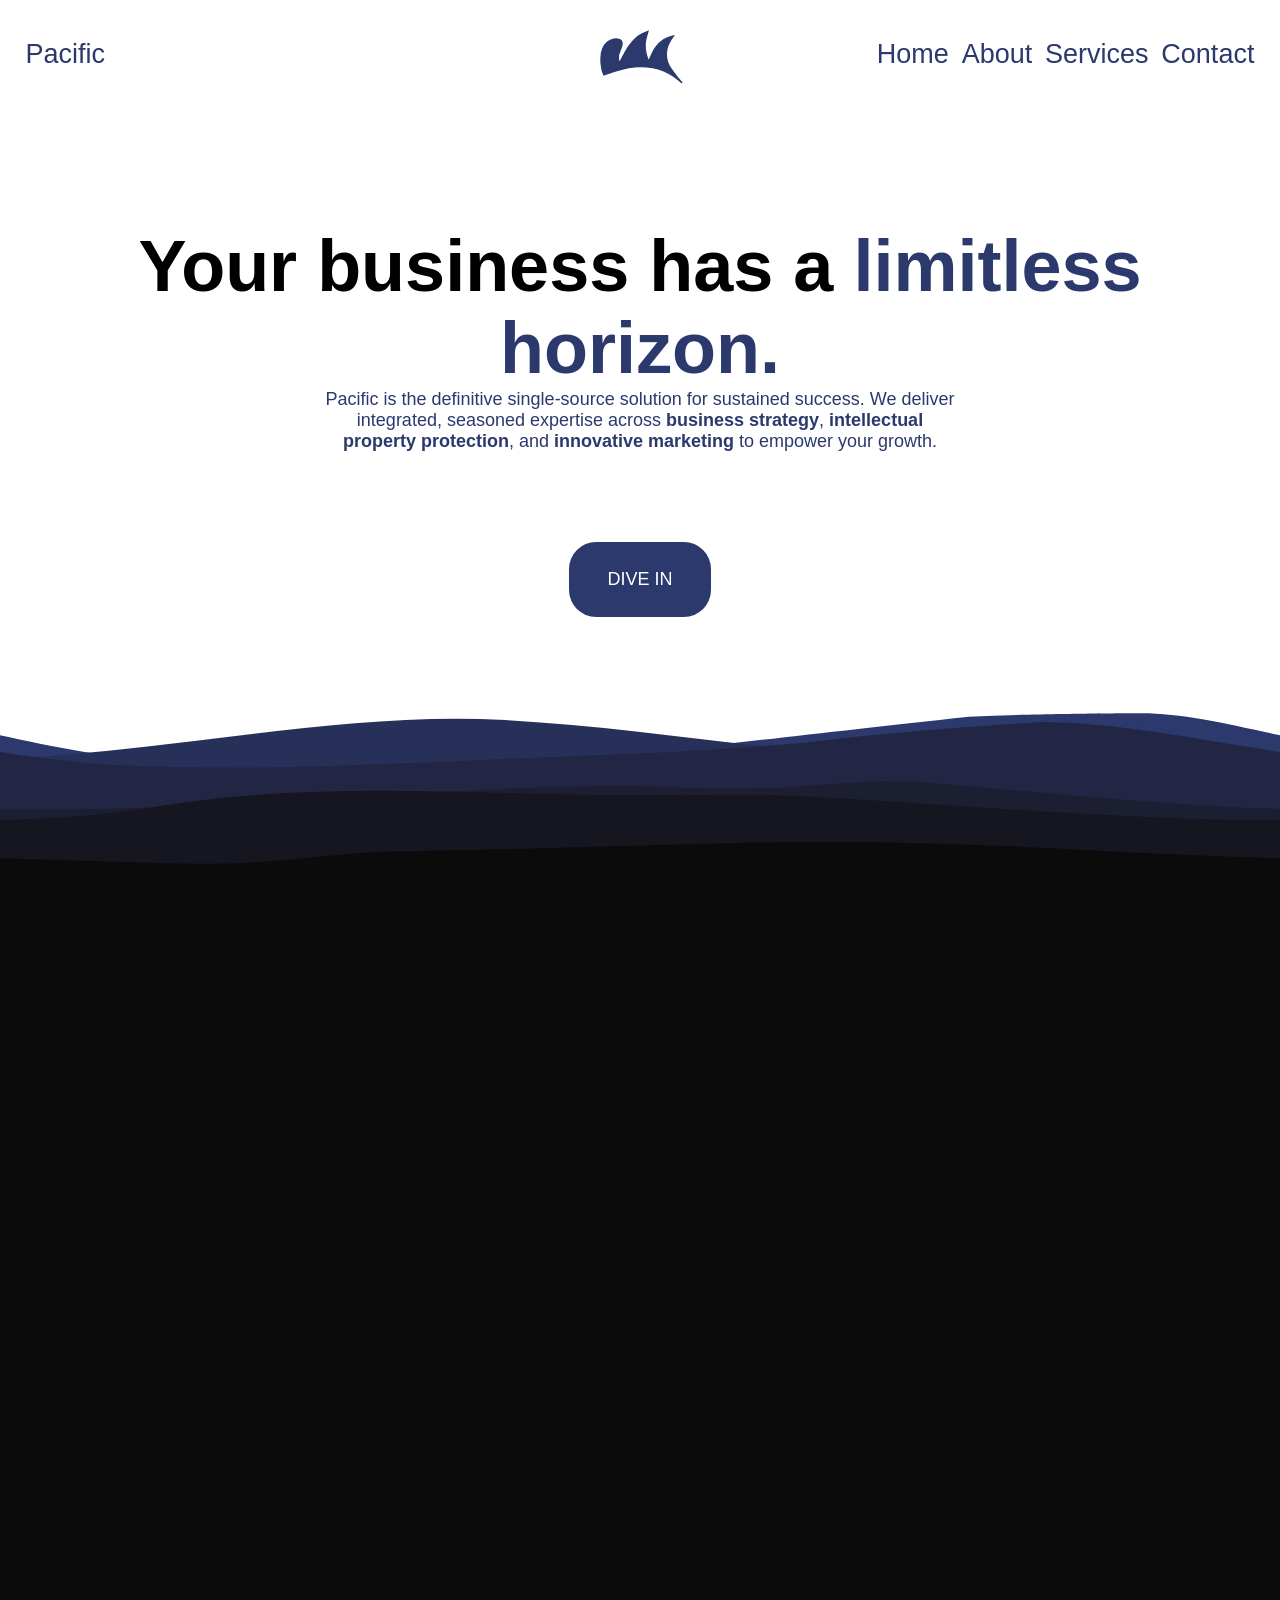
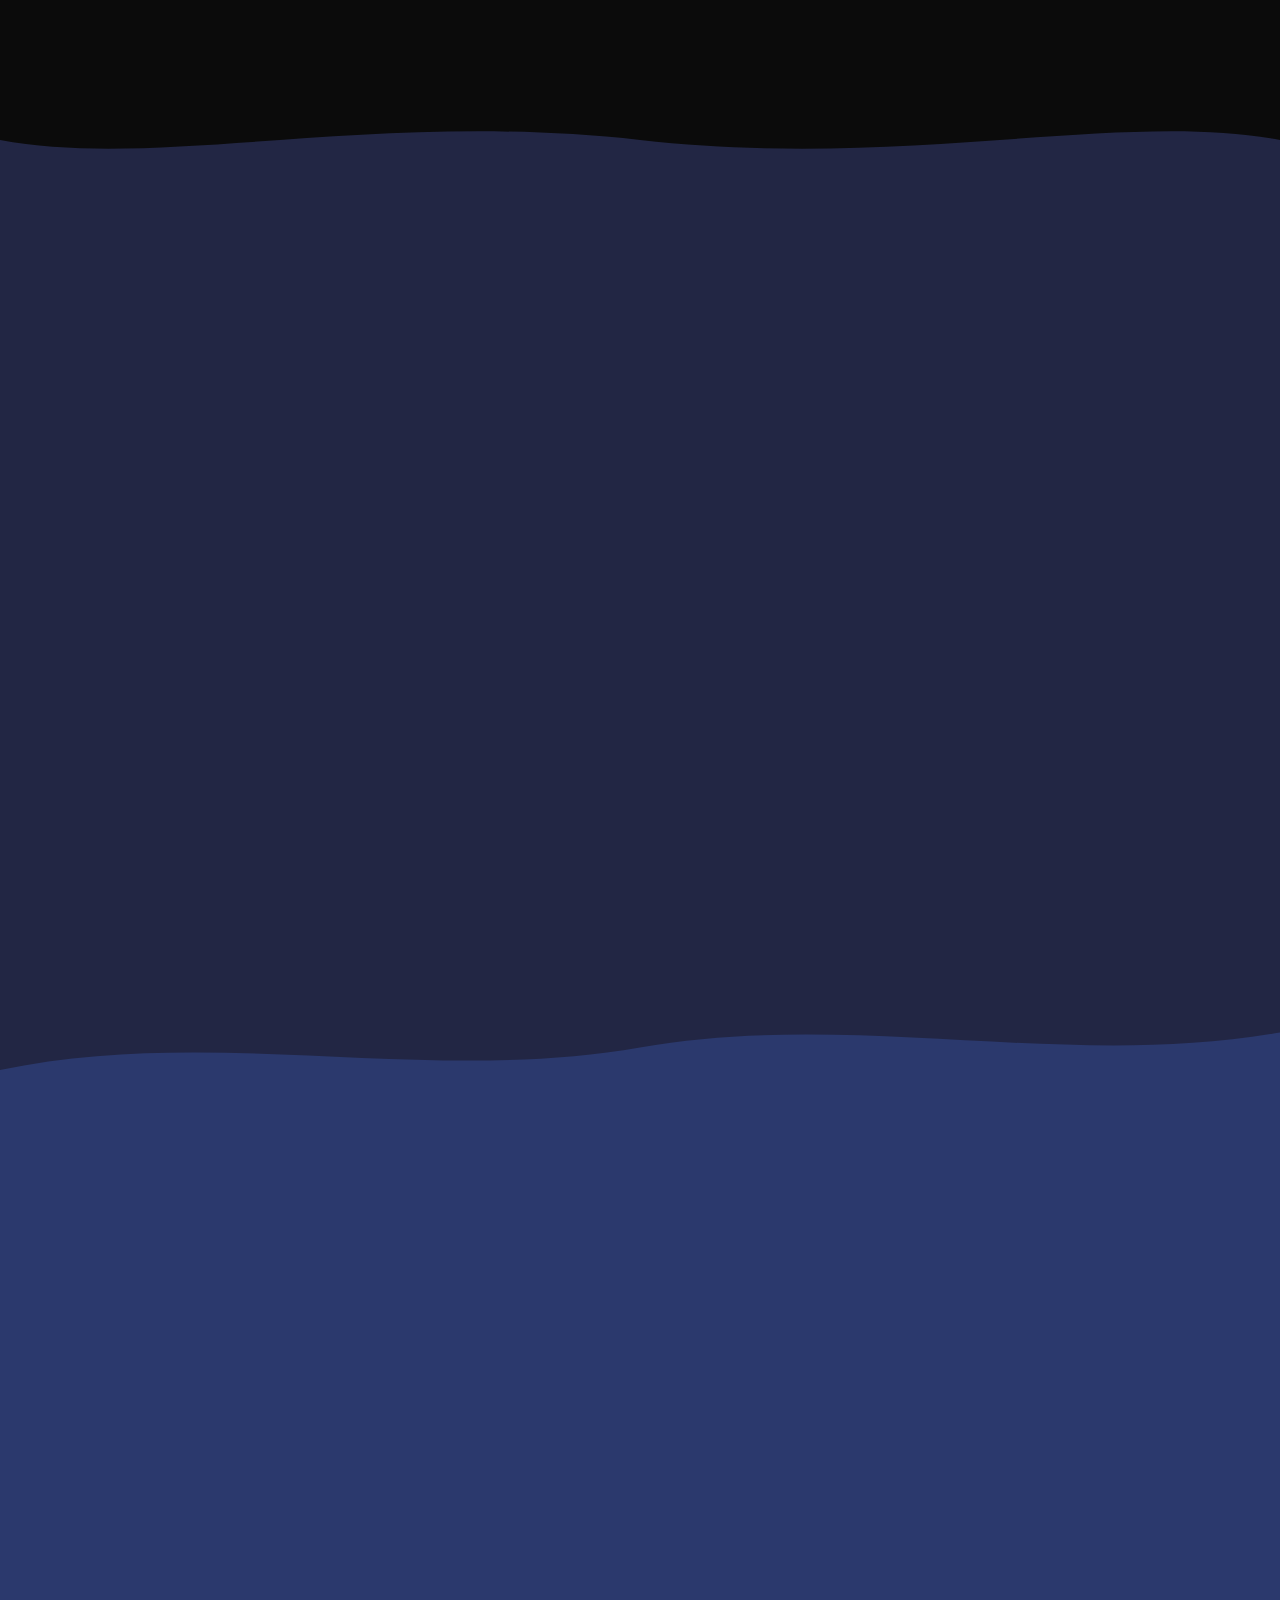
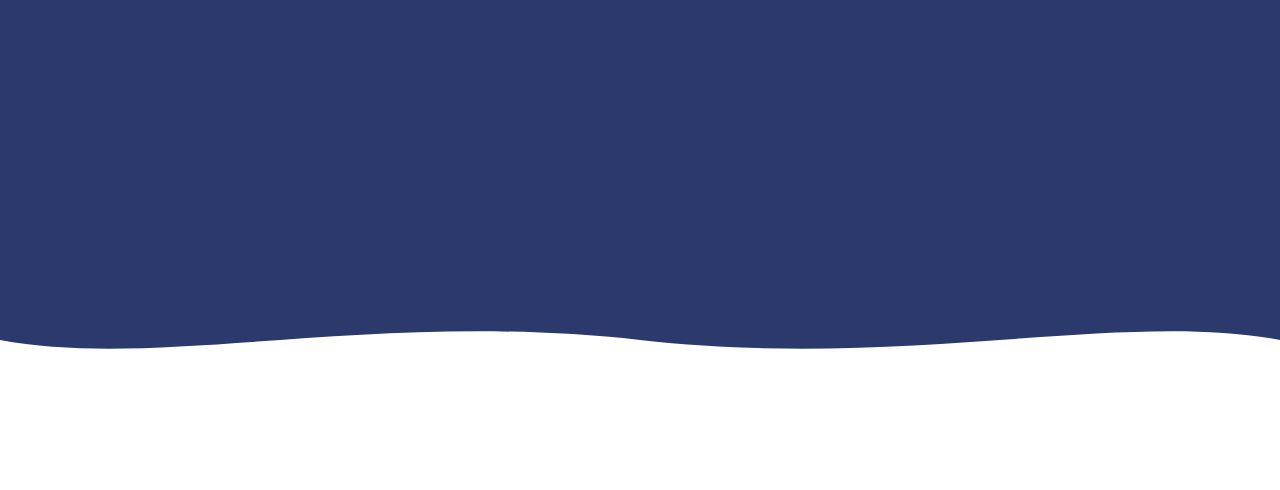
==== index.html @ a6789790 "upload files" ====
<!DOCTYPE html>
<html lang="en">
<head>
    <meta charset="UTF-8">
    <meta name="viewport" content="width=device-width, initial-scale=1.0">
    <title>Pacific Consulting</title>
    <link rel="stylesheet" href="home.css">
</head>
<body>
    <header class="header">
        <p>Pacific</p>
        <img src="assets\logo.svg" style="height: 10vh; width: auto;" id="logo" alt="" />

        <ul class="nav-links">
            <li><a href="#home">Home</a></li>
            <li><a href="#about">About</a></li>
            <li><a href="#services">Services</a></li>
            <li><a href="#contact">Contact</a></li>
        </ul>
    </header>

    <section class="hero" id="home">
        <div class="hero-text">
            <h2>Your business has a <span style="color: #2B396D"> limitless horizon.</span></h2>
            <p class="hero-content">
                Pacific is the definitive single-source solution for sustained success.
                We deliver integrated, seasoned expertise across <strong>business strategy</strong>, <strong>intellectual property protection</strong>, and <strong>innovative marketing</strong> to empower your growth.
            </p>
        </div>

        <div class="button">
            <a href="#about" class="jump-btn"> DIVE IN </a>
        </div>

        <img src="assets\waves.svg" class="visual" alt="">

    </section>



    <section class="about" id="about">

        <!-- wave at the bottom -->
        <div class="wave-divider">
            <svg viewBox="0 0 1200 120" preserveAspectRatio="none">
                <path d="M0,40 C150,80 350,0 600,40 C850,80 1050,0 1200,40 L1200,120 L0,120 Z" fill="#222644" />
            </svg>
        </div>
    </section>



    <section class="services" id="services">

        <!-- wave at the bottom -->
        <div class="wave-divider">
            <svg viewBox="0 0 1200 120" preserveAspectRatio="none">
                <path d="M0,80 C200,20 400,100 600,50 C800,0 1000,80 1200,30 L1200,120 L0,120 Z" fill="#2b396d" />
            </svg>
        </div>  
    </section>




    <section class="contact" id="contact">

        <!-- wave at the bottom -->
        <div class="wave-divider">
            <svg viewBox="0 0 1200 120" preserveAspectRatio="none">
                <path d="M0,40 C150,80 350,0 600,40 C850,80 1050,0 1200,40 L1200,120 L0,120 Z" fill=white />
            </svg>
        </div>
    </section>


    <footer class="footer">

    </footer>
</body>
</html>
---- home.css ----
* {
    margin: 0;
    padding: 0;
    box-sizing: border-box;
}

html {
    scroll-behavior: smooth;
}

body {
    font-family: Arial;
    background: #E4E4E4;
}


/*HEADER STUFF*/
header {
    position: fixed;
    top: 0;
    left: 0;
    padding: 1vh 2vw 1vh 2vw;
    width: 100%;
    height: 10vh; /* Example height */
    background: white;
    font-size: 3vh;
    color: #2B396D;

    display: grid;
    grid-template-columns: 1fr auto 1fr;
    align-items: center;

    z-index: 1;
}

.nav-links {
    justify-self: right;
    display: flex;
    list-style: none;
    gap: 1vw;
}
    .nav-links a {
        text-decoration: none;
        color: #2B396D;
        transition: color 0.2s;
    }
        .nav-links a:hover {
            color: #007bff;
        }

.hero-content {
    position: relative;
    max-width: 50vw;
    font-size: 2vh;
    color: #2B396D
}

.button {
    display: flex;
    flex-direction: column;
    align-items: center;
    padding: 5vh;
}

.jump-btn {
    display: inline-block;
    padding: 3vh 3vw;
    background: #2B396D;
    color: white;
    text-decoration: none;
    border-radius: 3vh  ;
    font-size: 2vh;
}

    .jump-btn:hover {
        opacity: 0.9;
        transform: translateY(-2px);
    }


/*SVG*/
.hero {
    padding-top: 20vh;
    min-height: 100vh;
    overflow: hidden;
    background: white; /* matches the top of your SVG's color range */
}
.hero-text {
    display: flex;
    flex-direction: column;
    align-items: center;
    padding: 5vh;
    text-align: center;
}

    h2 {
        font-size: 8vh;
    }

.visual {
    position: absolute;
    bottom: 0;
    left: 0;
    width: 100%;
    height: auto;
    display: block;
    pointer-events: none;
}


/*ABOUT*/
.about {
    position: relative;
    padding-top: 20vh;
    padding-left: 5vw;
    min-height: 100vh;
    overflow: hidden;
    background: #0B0B0B;
}

/*services*/
.services {
    position: relative;
    padding-top: 20vh;
    padding-left: 5vw;
    min-height: 100vh;
    overflow: hidden;
    background: #222644;
}

/*contact*/
.contact {
    position: relative;
    padding-top: 20vh;
    padding-left: 5vw;
    min-height: 100vh;
    overflow: hidden;
    background: #2b396d;
}

/*Footer*/
.footer {
    top: 0;
    left: 0;
    padding: 1vh 1vw 1vh 2vw;
    width: 100%;
    height: 10vh;
    z-index: 1000;
    background: white;
    font-size: 3vh;
    color: #2B396D;
    display: grid;
    grid-template-columns: 1fr auto 1fr;
    align-items: center;
}


/*Waves*/
.wave-divider {
    position: absolute;
    bottom: 0;
    left: 0;
    width: 100%;
    overflow: hidden;
    line-height: 0;
}

    .wave-divider svg {
        display: block;
        width: 100%;
        height: 10vh;
    }
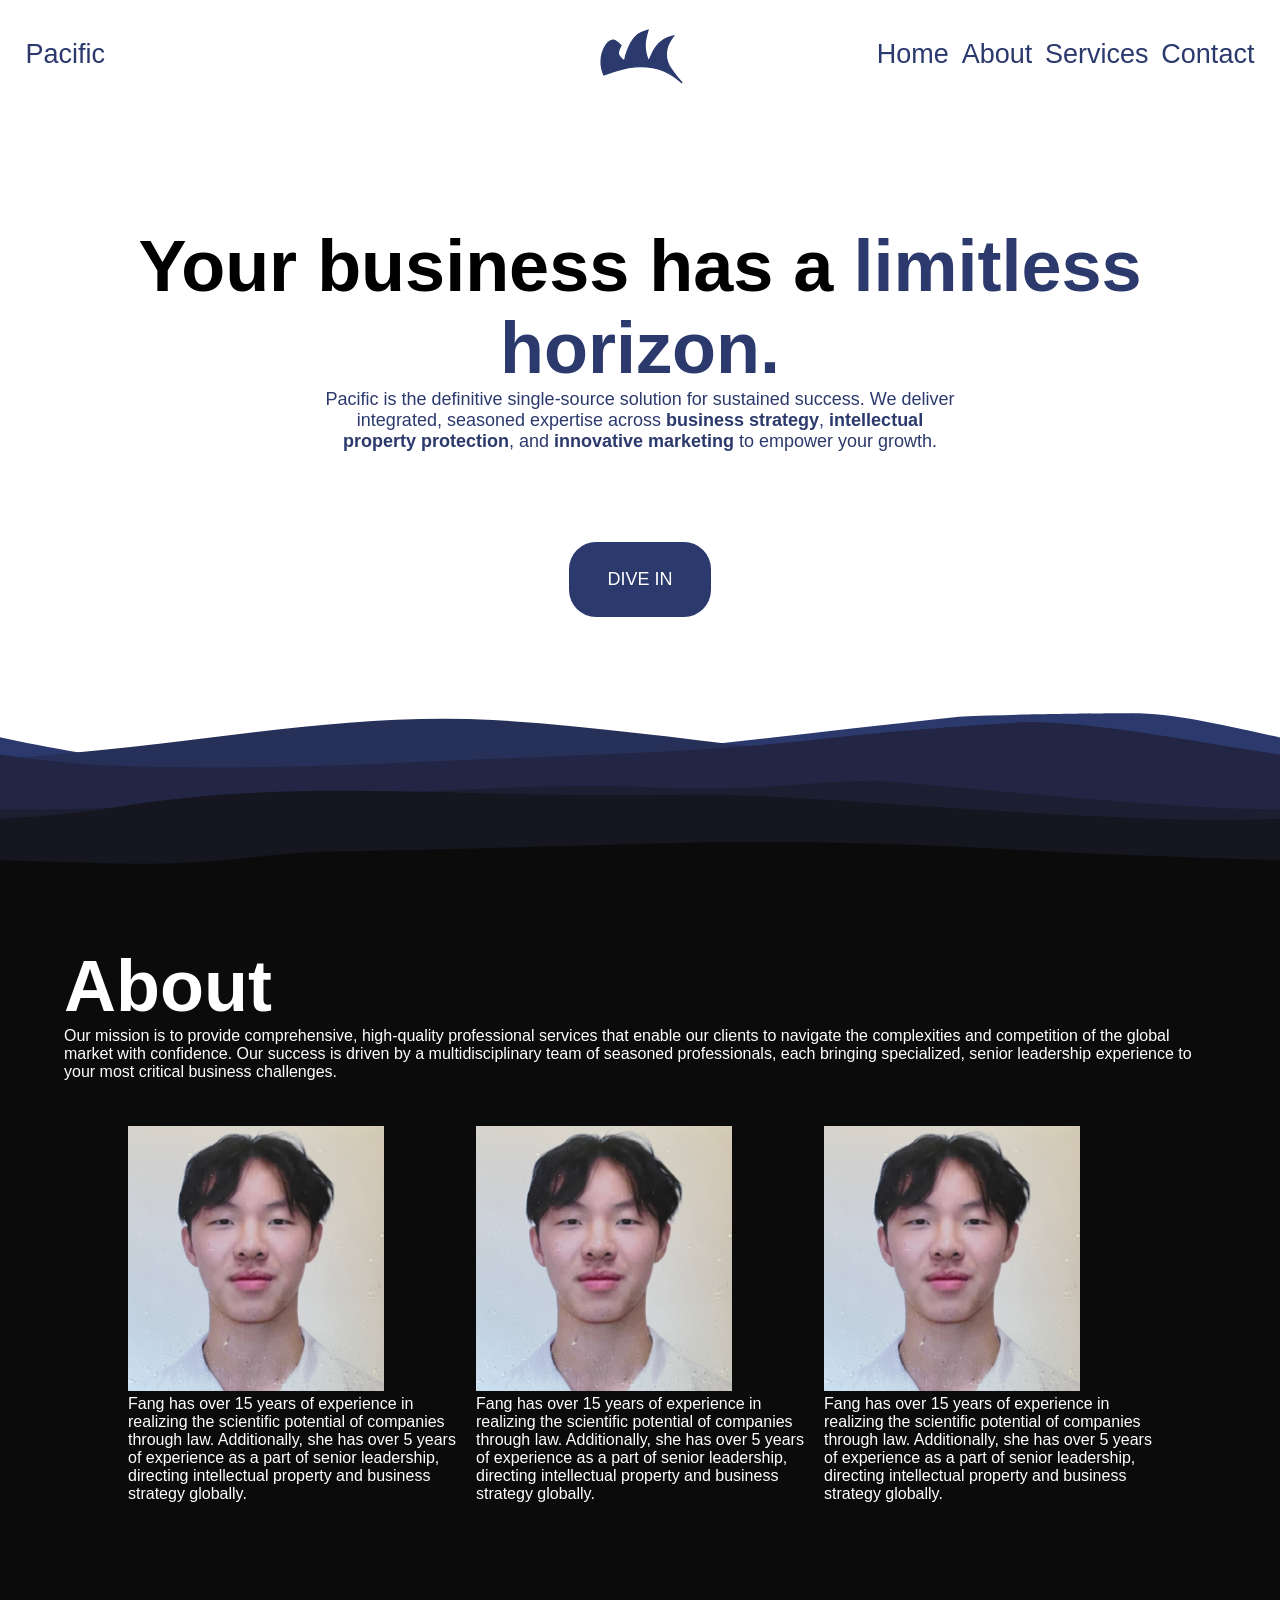
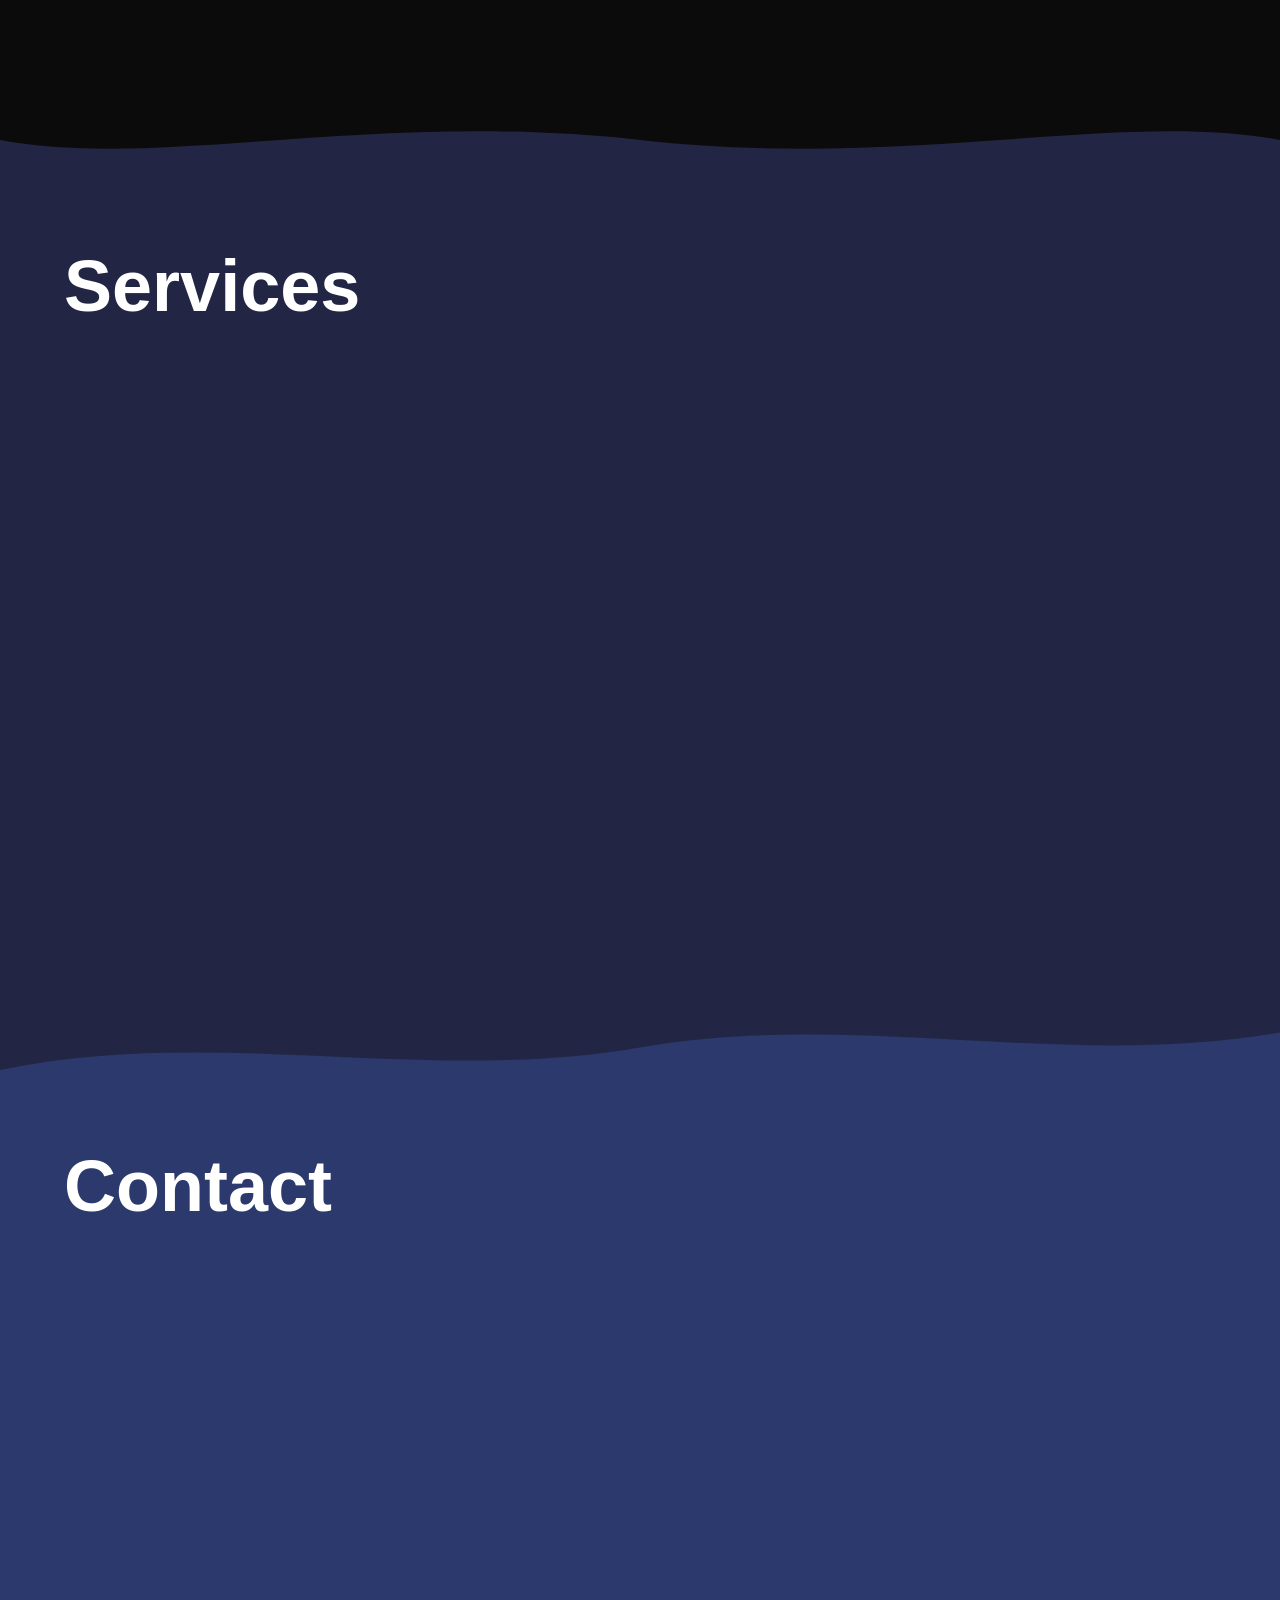
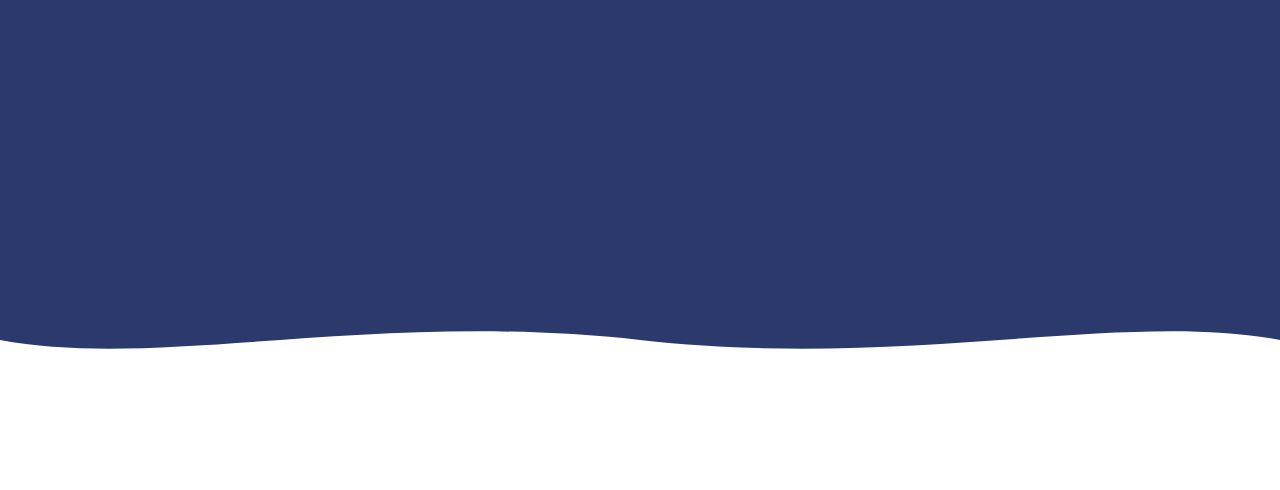
==== commit a973f79f: "photos" ====
--- a/index.html
+++ b/index.html
@@ -39,6 +39,55 @@
 
 
     <section class="about" id="about">
+        <h2>About</h2>
+        <p>
+            Our mission is to provide comprehensive, high-quality professional services that enable our clients to navigate the complexities
+            and competition of the global market with confidence.
+
+            Our success is driven by a multidisciplinary team of seasoned professionals, each bringing specialized, senior leadership experience
+            to your most critical business challenges.
+
+        </p>
+
+        <div class="photos">
+            <div class="container">
+                <a href="https://www.linkedin.com/in/jchencreations" target="_blank" rel="noopener noreferrer">
+                    <img class="photo" src="assets\jason.jpg" alt="Jason Chen">
+                </a>
+
+                <p>
+                    Fang has over 15 years of experience in realizing the scientific potential of companies through law.
+                    Additionally, she has over 5 years of experience as a part of senior leadership, directing intellectual property and business strategy globally.
+                </p>
+            </div>
+
+            <div class="container">
+                <a href="https://www.linkedin.com/in/jchencreations" target="_blank" rel="noopener noreferrer">
+                    <img class="photo" src="assets\jason.jpg" alt="Jason Chen">
+                </a>
+
+                <p>
+                    Fang has over 15 years of experience in realizing the scientific potential of companies through law.
+                    Additionally, she has over 5 years of experience as a part of senior leadership, directing intellectual property and business strategy globally.
+                </p>
+            </div>
+
+            <div class="container">
+                <a href="https://www.linkedin.com/in/jchencreations" target="_blank" rel="noopener noreferrer">
+                    <img class="photo" src="assets\jason.jpg" alt="Jason Chen">
+                </a>
+
+                <p>
+                    Fang has over 15 years of experience in realizing the scientific potential of companies through law.
+                    Additionally, she has over 5 years of experience as a part of senior leadership, directing intellectual property and business strategy globally.
+                </p>
+            </div>
+
+        </div>
+
+        <div class="about-descriptions">
+
+        </div>
 
         <!-- wave at the bottom -->
         <div class="wave-divider">
@@ -51,19 +100,22 @@
 
 
     <section class="services" id="services">
+        <h2>Services</h2>
+
 
         <!-- wave at the bottom -->
         <div class="wave-divider">
             <svg viewBox="0 0 1200 120" preserveAspectRatio="none">
                 <path d="M0,80 C200,20 400,100 600,50 C800,0 1000,80 1200,30 L1200,120 L0,120 Z" fill="#2b396d" />
             </svg>
-        </div>  
+        </div>
     </section>
 
 
 
 
     <section class="contact" id="contact">
+        <h2>Contact</h2>
 
         <!-- wave at the bottom -->
         <div class="wave-divider">
--- a/home.css
+++ b/home.css
@@ -111,31 +111,42 @@
 /*ABOUT*/
 .about {
     position: relative;
-    padding-top: 20vh;
-    padding-left: 5vw;
+    padding: 5vh 5vw 5vh 5vw;
     min-height: 100vh;
     overflow: hidden;
     background: #0B0B0B;
+    color: white;
 }
+    .photo {
+        width: 20vw;
+        height: auto;
+        align-self: center;
+    }
+    .photos {
+        display: grid;
+        grid-template-columns: 1fr 1fr 1fr;
+        gap: 20px;
+        padding: 5vh 5vw 5vh 5vw;
+    }
 
 /*services*/
-.services {
+    .services {
     position: relative;
-    padding-top: 20vh;
-    padding-left: 5vw;
+    padding: 5vh 5vw 5vh 5vw;
     min-height: 100vh;
     overflow: hidden;
     background: #222644;
+    color: white;
 }
 
 /*contact*/
 .contact {
     position: relative;
-    padding-top: 20vh;
-    padding-left: 5vw;
+    padding: 5vh 5vw 5vh 5vw;
     min-height: 100vh;
     overflow: hidden;
     background: #2b396d;
+    color: white;
 }
 
 /*Footer*/
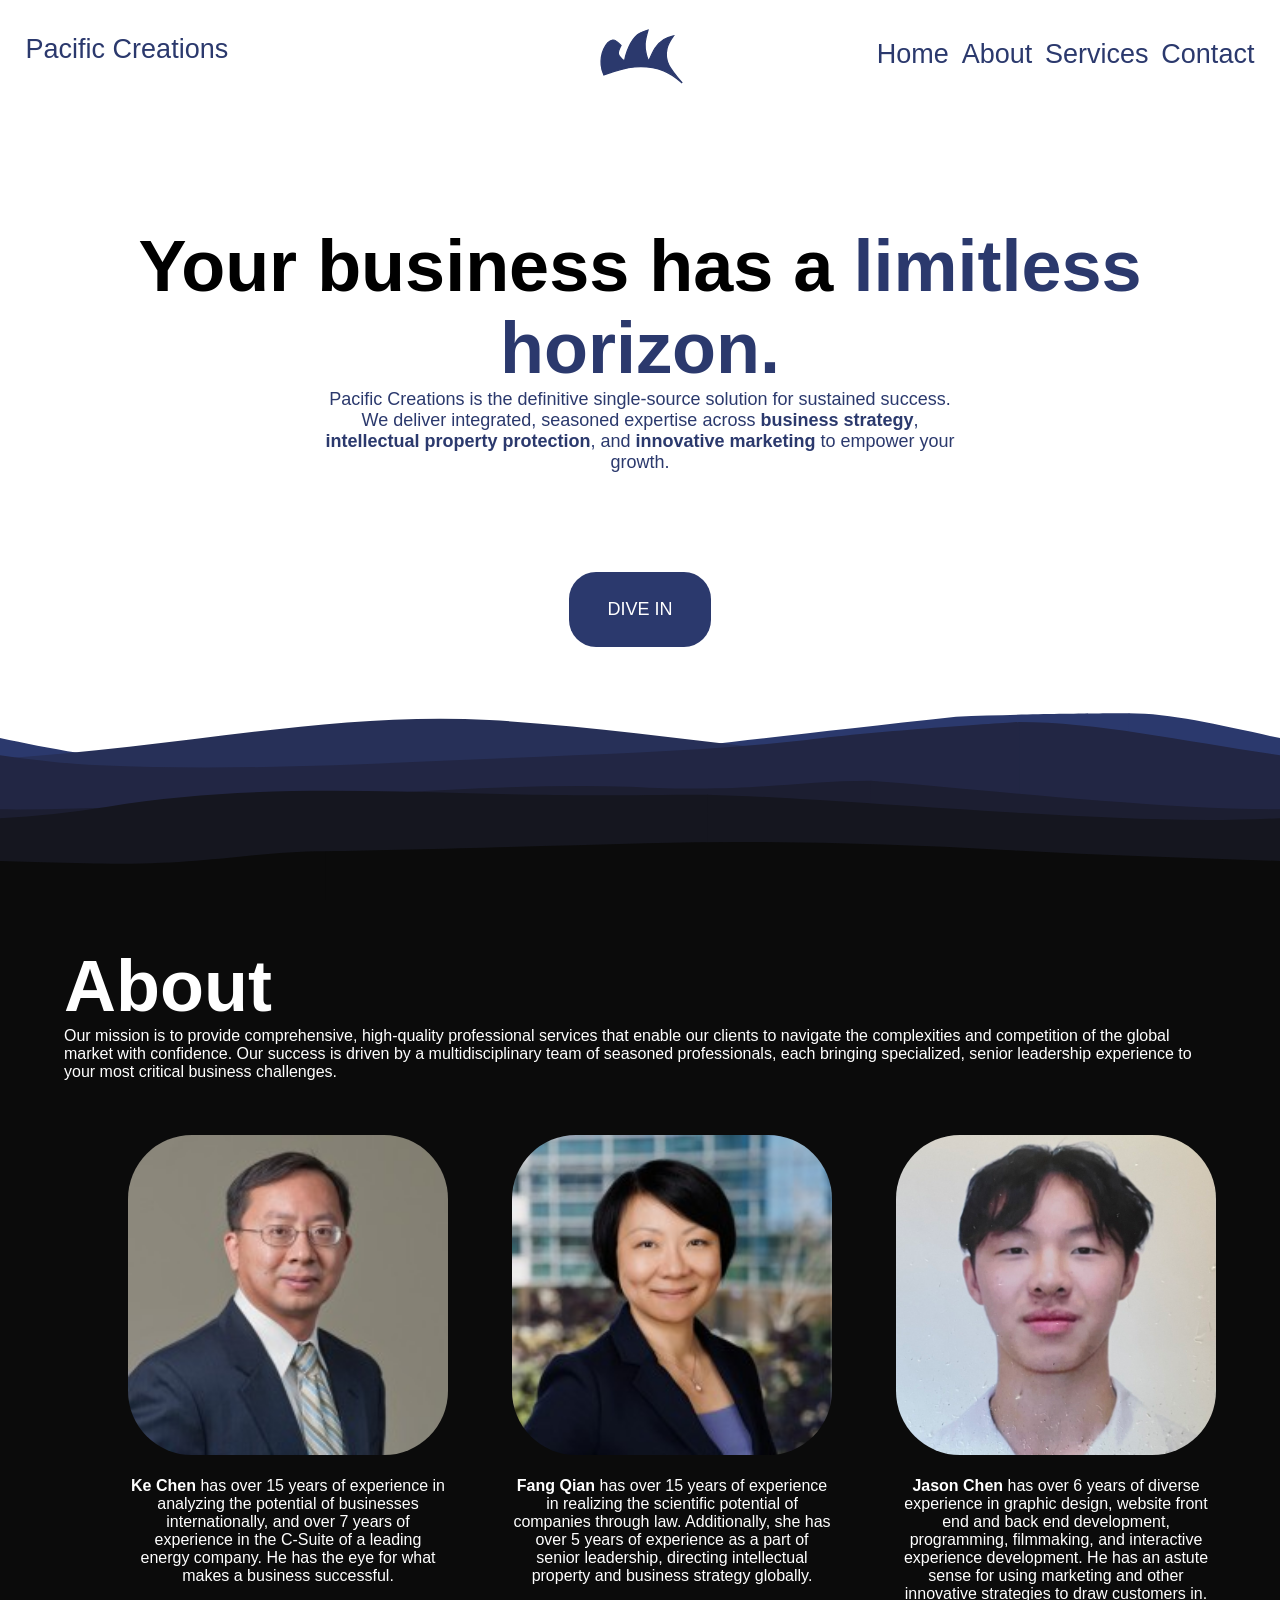
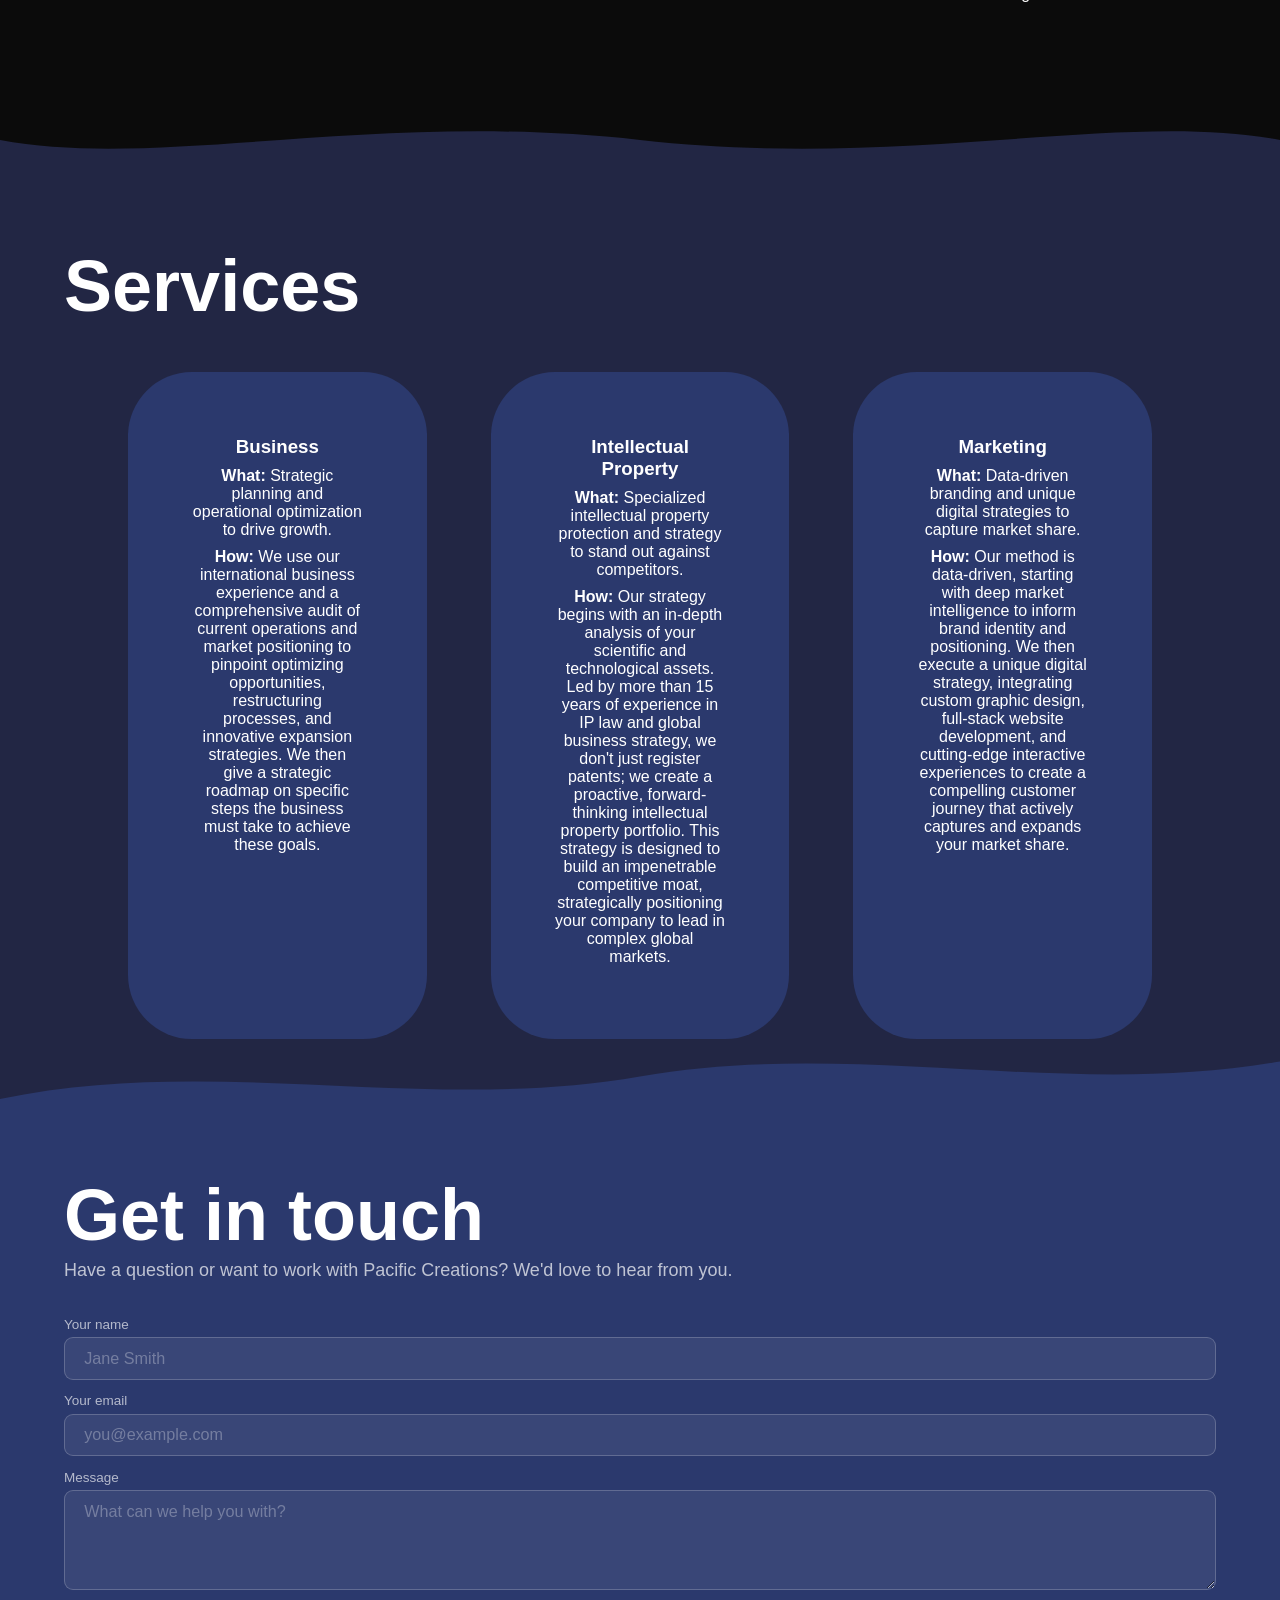
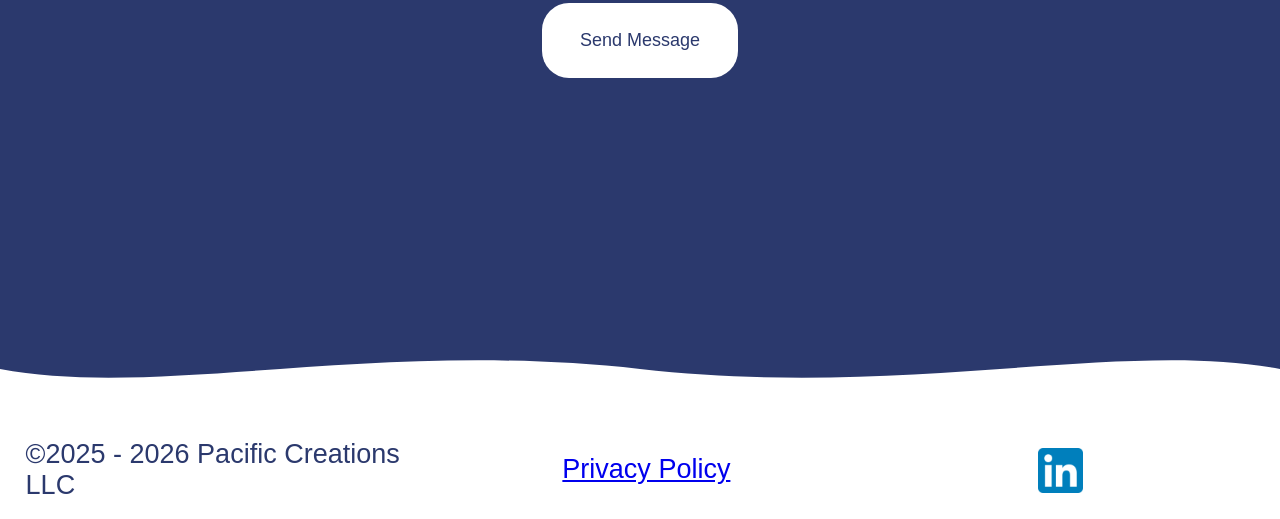
==== commit 6afb61a0: "updated" ====
--- a/index.html
+++ b/index.html
@@ -3,12 +3,13 @@
 <head>
     <meta charset="UTF-8">
     <meta name="viewport" content="width=device-width, initial-scale=1.0">
-    <title>Pacific Consulting</title>
+    <title>Pacific Creations Consulting</title>
     <link rel="stylesheet" href="home.css">
 </head>
+
 <body>
     <header class="header">
-        <p>Pacific</p>
+        <p>Pacific Creations</p>
         <img src="assets\logo.svg" style="height: 10vh; width: auto;" id="logo" alt="" />
 
         <ul class="nav-links">
@@ -23,7 +24,7 @@
         <div class="hero-text">
             <h2>Your business has a <span style="color: #2B396D"> limitless horizon.</span></h2>
             <p class="hero-content">
-                Pacific is the definitive single-source solution for sustained success.
+                Pacific Creations is the definitive single-source solution for sustained success.
                 We deliver integrated, seasoned expertise across <strong>business strategy</strong>, <strong>intellectual property protection</strong>, and <strong>innovative marketing</strong> to empower your growth.
             </p>
         </div>
@@ -50,42 +51,40 @@
         </p>
 
         <div class="photos">
-            <div class="container">
+
+            <div>
+                <a href="https://www.linkedin.com/in/ke-chen-75bb19/" target="_blank" rel="noopener noreferrer">
+                    <img class="photo" src="assets\ke.jpg" alt="Ke Chen">
+                </a>
+
+                <p>
+                    <strong>Ke Chen</strong> has over 15 years of experience in analyzing the potential of businesses internationally, and over 7 years of experience in the C-Suite of a leading energy company.
+                    He has the eye for what makes a business successful.
+                </p>
+            </div>
+
+            <div>
+                <a href="https://www.linkedin.com/in/fang-qian-055425b/" target="_blank" rel="noopener noreferrer">
+                    <img class="photo" src="assets\fang.jpg" alt="Fang Qian">
+                </a>
+
+                <p>
+                    <strong>Fang Qian</strong> has over 15 years of experience in realizing the scientific potential of companies through law.
+                    Additionally, she has over 5 years of experience as a part of senior leadership, directing intellectual property and business strategy globally.
+                </p>
+            </div>
+
+
+            <div>
                 <a href="https://www.linkedin.com/in/jchencreations" target="_blank" rel="noopener noreferrer">
                     <img class="photo" src="assets\jason.jpg" alt="Jason Chen">
                 </a>
 
                 <p>
-                    Fang has over 15 years of experience in realizing the scientific potential of companies through law.
-                    Additionally, she has over 5 years of experience as a part of senior leadership, directing intellectual property and business strategy globally.
-                </p>
-            </div>
-
-            <div class="container">
-                <a href="https://www.linkedin.com/in/jchencreations" target="_blank" rel="noopener noreferrer">
-                    <img class="photo" src="assets\jason.jpg" alt="Jason Chen">
-                </a>
-
-                <p>
-                    Fang has over 15 years of experience in realizing the scientific potential of companies through law.
-                    Additionally, she has over 5 years of experience as a part of senior leadership, directing intellectual property and business strategy globally.
-                </p>
-            </div>
-
-            <div class="container">
-                <a href="https://www.linkedin.com/in/jchencreations" target="_blank" rel="noopener noreferrer">
-                    <img class="photo" src="assets\jason.jpg" alt="Jason Chen">
-                </a>
-
-                <p>
-                    Fang has over 15 years of experience in realizing the scientific potential of companies through law.
-                    Additionally, she has over 5 years of experience as a part of senior leadership, directing intellectual property and business strategy globally.
-                </p>
-            </div>
-
-        </div>
-
-        <div class="about-descriptions">
+                    <strong>Jason Chen</strong> has over 6 years of diverse experience in graphic design, website front end and back end development, programming, filmmaking, and interactive experience development.
+                    He has an astute sense for using marketing and other innovative strategies to draw customers in.
+                </p>
+            </div>
 
         </div>
 
@@ -102,6 +101,50 @@
     <section class="services" id="services">
         <h2>Services</h2>
 
+        <div class="servicecontainer">
+            <div class="container">
+                <h3>Business</h3>
+
+                <p>
+
+                    <strong>What:</strong> Strategic planning and operational optimization to drive growth.
+                </p>
+                <p>
+                    <strong>How:</strong> We use our international business experience and a comprehensive audit of current operations and market positioning to pinpoint optimizing opportunities, restructuring processes, and innovative expansion strategies.
+                    We then give a strategic roadmap on specific steps the business must take to achieve these goals.
+                </p>
+            </div>
+
+            <div class="container">
+                <h3>Intellectual Property</h3>
+
+                <p>
+                    <strong>What:</strong> Specialized intellectual property protection and strategy to stand out against competitors.
+                </p>
+
+                <p>
+                    <strong>How:</strong> Our strategy begins with an in-depth analysis of your scientific and technological assets.
+                    Led by more than 15 years of experience in IP law and global business strategy, we don't just register patents; we create a proactive, forward-thinking intellectual property portfolio.
+                    This strategy is designed to build an impenetrable competitive moat, strategically positioning your company to lead in complex global markets.
+                </p>
+            </div>
+
+            <div class="container">
+                <h3>Marketing</h3>
+
+                <p>
+                    <strong>What:</strong> Data-driven branding and unique digital strategies to capture market share.
+                </p>
+
+                <p>
+                    <strong>How:</strong> Our method is data-driven, starting with deep market intelligence to inform brand identity and positioning.
+                    We then execute a unique digital strategy, integrating custom graphic design, full-stack website development, and cutting-edge interactive experiences to create a compelling customer journey that actively captures and expands your market share.
+
+                </p>
+            </div>
+
+        </div>
+
 
         <!-- wave at the bottom -->
         <div class="wave-divider">
@@ -115,7 +158,31 @@
 
 
     <section class="contact" id="contact">
-        <h2>Contact</h2>
+        <h2>Get in touch</h2>
+        <p class="subtitle">Have a question or want to work with Pacific Creations? We'd love to hear from you.</p>
+
+        <form action="https://api.web3forms.com/submit" method="POST">
+            <input type="hidden" name="access_key" value="31bd1e01-4196-4156-af4d-e569146d8d4f">
+            <input type="checkbox" name="botcheck" style="display: none;" />
+
+            <div class="field">
+                <label for="name">Your name</label>
+                <input type="text" id="name" name="name" placeholder="Jane Smith" required />
+            </div>
+            <div class="field">
+                <label for="email">Your email</label>
+                <input type="email" id="email" name="email" placeholder="you@example.com" required />
+            </div>
+            <div class="field">
+                <label for="message">Message</label>
+                <textarea id="message" name="message" rows="4" placeholder="What can we help you with?" required></textarea>
+            </div>
+
+            <div class="submit-row">
+                <button type="submit" id="submit-btn" class="submitjump-btn">Send Message</button>
+            </div>
+            <p id="form-status"></p>
+        </form>
 
         <!-- wave at the bottom -->
         <div class="wave-divider">
@@ -127,7 +194,46 @@
 
 
     <footer class="footer">
-
+        <p>©2025 - 2026 Pacific Creations LLC</p>
+        <a href=private.html target="_blank" rel="noopener">
+            <p>Privacy Policy</p>
+        </a>
+        <a href="https://www.linkedin.com/company/pacific-creations-consulting/" target="_blank" rel="noopener">
+            <img src="assets/linkedin.png" />
+        </a>
     </footer>
+
+
+    <script>
+    document.getElementById('contact-form').addEventListener('submit', async function (e) {
+        e.preventDefault();
+        const btn = document.getElementById('submit-btn');
+        const status = document.getElementById('form-status');
+        btn.disabled = true;
+        btn.textContent = 'Sending…';
+        status.style.display = 'none';
+        const data = Object.fromEntries(new FormData(this));
+        try {
+            const res = await fetch('https://api.web3forms.com/submit', {
+                method: 'POST',
+                headers: { 'Content-Type': 'application/json' },
+                body: JSON.stringify(data)
+            });
+            const json = await res.json();
+            if (json.success) {
+                status.textContent = "Message sent! We'll be in touch soon.";
+                status.className = 'success';
+                this.reset();
+            } else throw new Error();
+        } catch {
+            status.textContent = 'Something went wrong. Please try again.';
+            status.className = 'error';
+        } finally {
+            status.style.display = 'block';
+            btn.disabled = false;
+            btn.textContent = 'Send message';
+        }
+    });
+    </script>
 </body>
 </html>
--- a/home.css
+++ b/home.css
@@ -12,7 +12,12 @@
     font-family: Arial;
     background: #E4E4E4;
 }
-
+p {
+    margin-bottom: 1vh;
+}
+h3 {
+    margin-bottom: 1vh;
+}
 
 /*HEADER STUFF*/
 header {
@@ -118,18 +123,21 @@
     color: white;
 }
     .photo {
-        width: 20vw;
-        height: auto;
+        width: 25vw;
+        height: 25vw;
         align-self: center;
+        border-radius: 5vw;
+        margin-bottom: 2vh;
     }
     .photos {
         display: grid;
         grid-template-columns: 1fr 1fr 1fr;
-        gap: 20px;
+        gap: 5vw;
         padding: 5vh 5vw 5vh 5vw;
-    }
-
-/*services*/
+        text-align: center;
+    }
+
+    /*services*/
     .services {
     position: relative;
     padding: 5vh 5vw 5vh 5vw;
@@ -137,7 +145,20 @@
     overflow: hidden;
     background: #222644;
     color: white;
-}
+    }
+
+    .container {
+        background-color: #2b396d;
+        border-radius: 5vw;
+        padding: 5vw;
+    }.servicecontainer{
+        display: grid;
+        grid-template-columns: 1fr 1fr 1fr;
+        gap: 5vw;
+        padding: 5vh 5vw 5vh 5vw;
+        text-align: center;
+    }
+
 
 /*contact*/
 .contact {
@@ -148,6 +169,8 @@
     background: #2b396d;
     color: white;
 }
+
+    
 
 /*Footer*/
 .footer {
@@ -161,8 +184,14 @@
     font-size: 3vh;
     color: #2B396D;
     display: grid;
-    grid-template-columns: 1fr auto 1fr;
+    grid-template-columns: 1fr 1fr 1fr;
     align-items: center;
+    justify-items: center;
+}
+
+.footer img{
+    height: 5vh;
+    width: auto;    
 }
 
 
@@ -183,5 +212,103 @@
     }
 
 
-
-
+/* contact form*/
+.contact .subtitle {
+    font-size: 2vh;
+    color: rgba(255, 255, 255, 0.7);
+    margin-bottom: 2rem;
+    line-height: 1.6;
+}
+
+.contact-card {
+    background: #222644;
+    border-radius: 3vh;
+    padding: 4vh 4vw;
+}
+
+.field {
+    display: flex;
+    flex-direction: column;
+    gap: 0.6vh;
+    margin-bottom: 1.5vh;
+}
+
+    .field label {
+        font-size: 1.5vh;
+        color: rgba(255, 255, 255, 0.65);
+    }
+
+    .field input,
+    .field textarea {
+        width: 100%;
+        box-sizing: border-box;
+        padding: 1.2vh 1.5vw;
+        font-size: 1.8vh;
+        font-family: Arial, sans-serif;
+        border: 0.1vh solid rgba(255, 255, 255, 0.2);
+        border-radius: 1vh;
+        background: rgba(255, 255, 255, 0.07);
+        color: white;
+        outline: none;
+        resize: vertical;
+        transition: border-color 0.2s, background 0.2s;
+    }
+
+        .field input::placeholder,
+        .field textarea::placeholder {
+            color: rgba(255, 255, 255, 0.3);
+        }
+
+        .field input:focus,
+        .field textarea:focus {
+            border-color: rgba(255, 255, 255, 0.55);
+            background: rgba(255, 255, 255, 0.12);
+        }
+
+.submit-row {
+    display: flex;
+    justify-content: center;
+    margin-top: 1vh;
+}
+
+.submitjump-btn {
+    display: inline-block;
+    padding: 3vh 3vw;
+    background: white;
+    color: #2b396d;
+    text-decoration: none;
+    border-radius: 3vh;
+    font-size: 2vh;
+    border:none;
+}
+
+    .submitjump-btn:hover {
+        opacity: 0.9;
+        transform: translateY(-2px);
+    }
+
+#form-status {
+    display: none;
+    font-size: 1.6vh;
+    margin-top: 1vh;
+    text-align: right;
+}
+
+    #form-status.success {
+        color: #6ee7b7;
+    }
+
+    #form-status.error {
+        color: #fca5a5;
+    }
+
+.privacy {
+    margin-top: 10vh;
+    padding: 5vh 5vw 5vh 5vw;
+    min-height: 100vh;
+    overflow: hidden;
+    background: #2b396d;
+    color: white;
+}
+
+
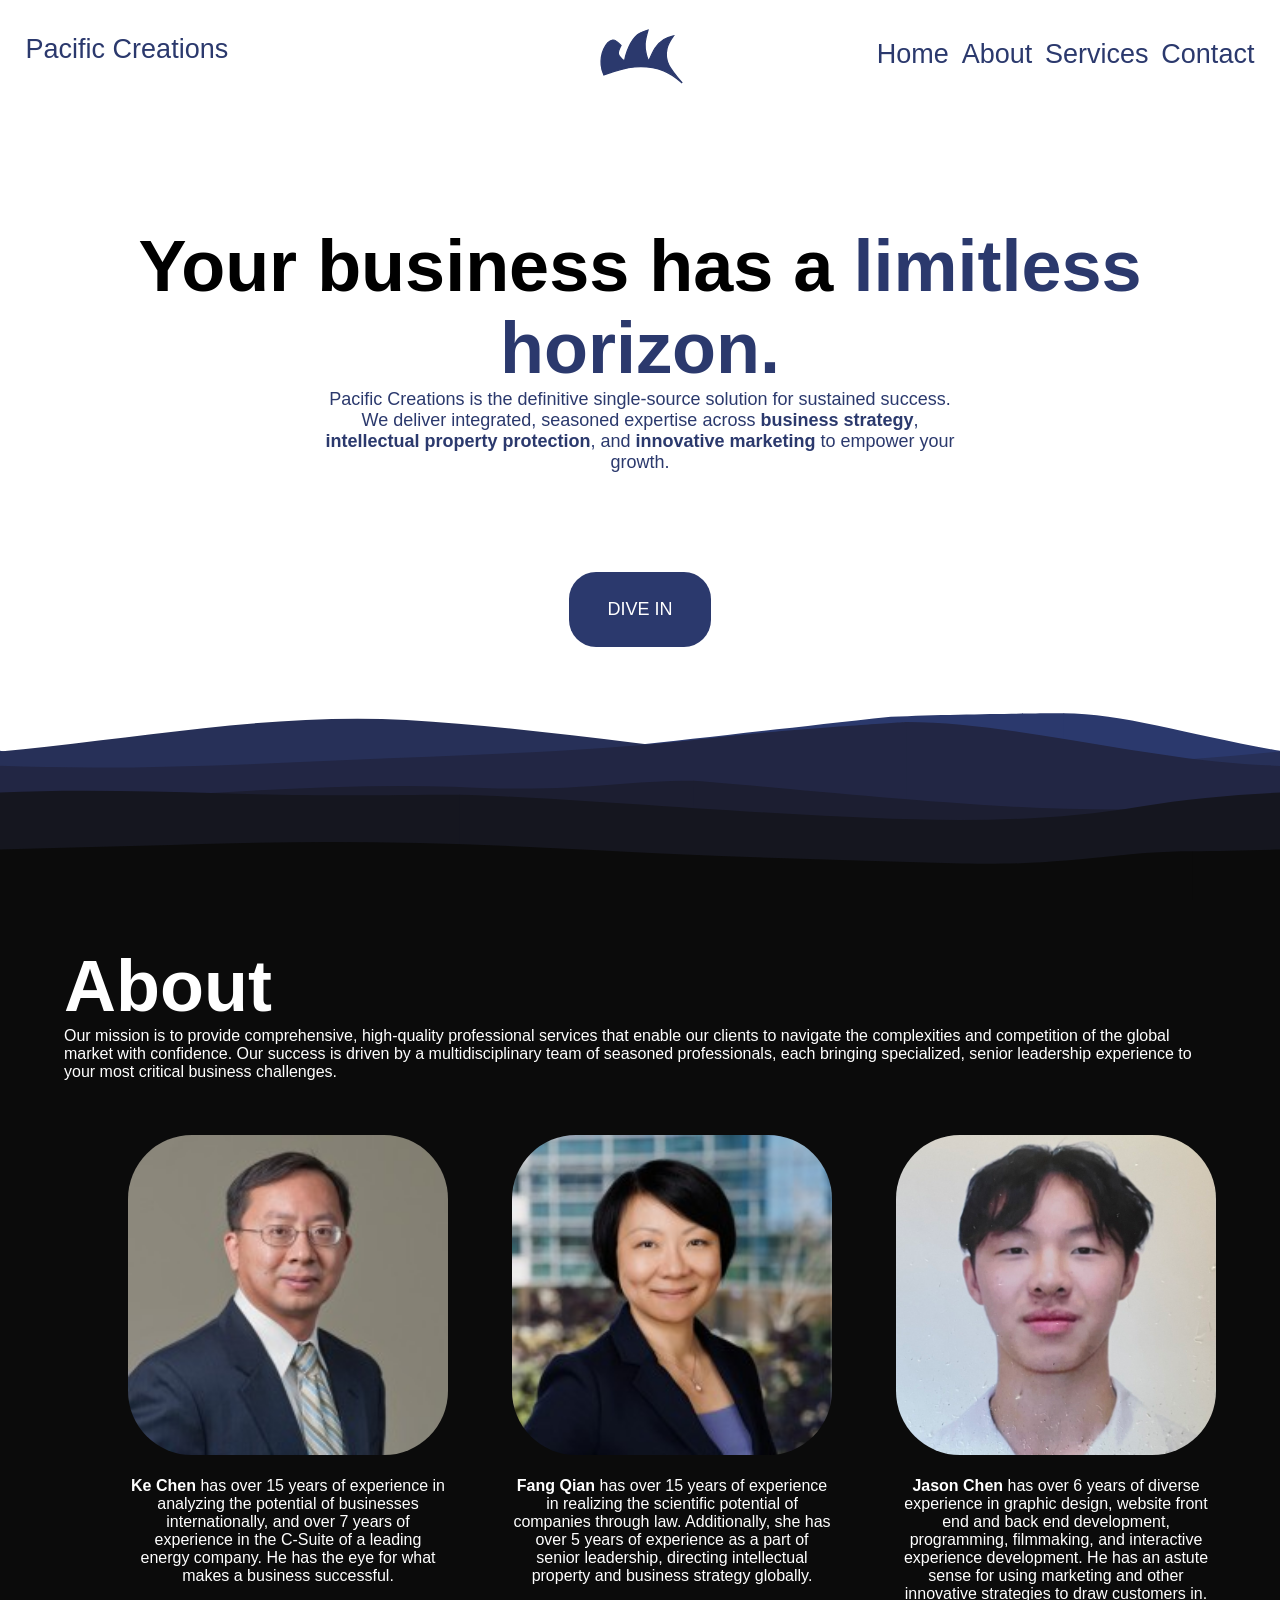
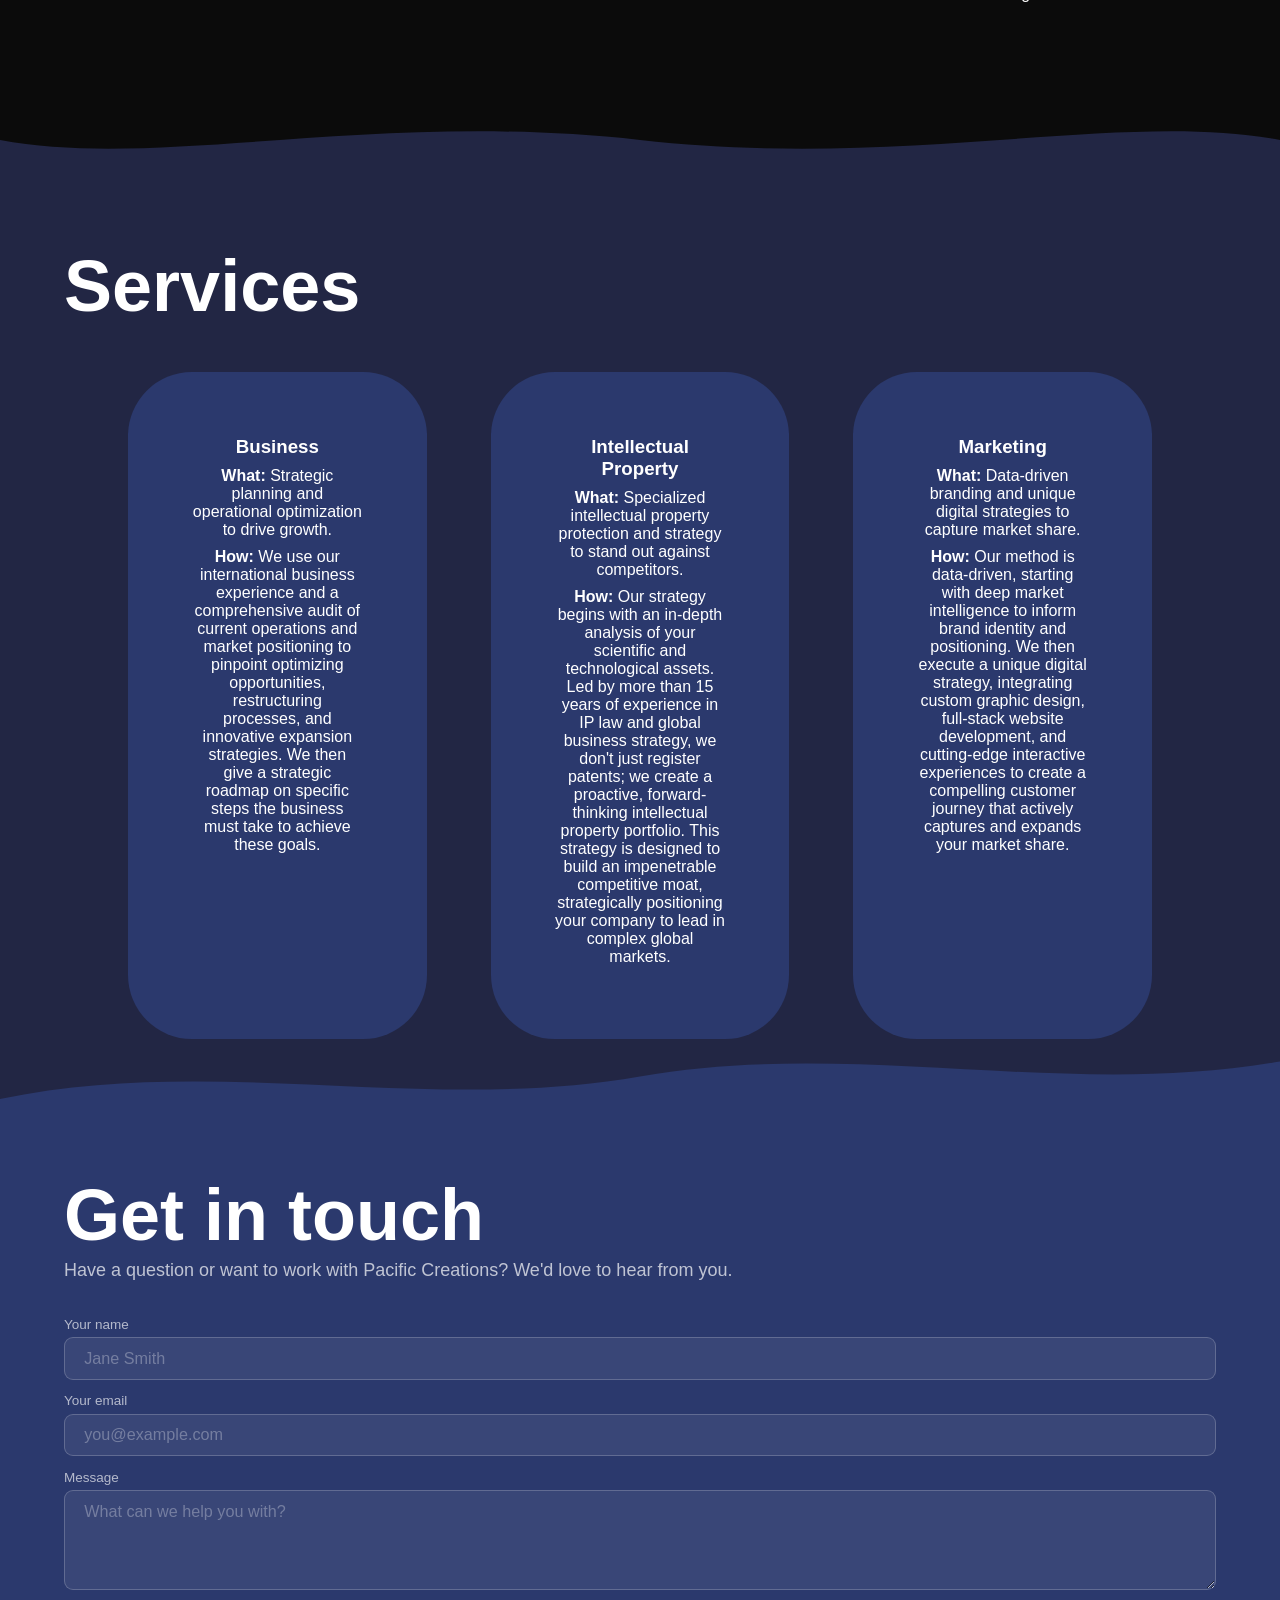
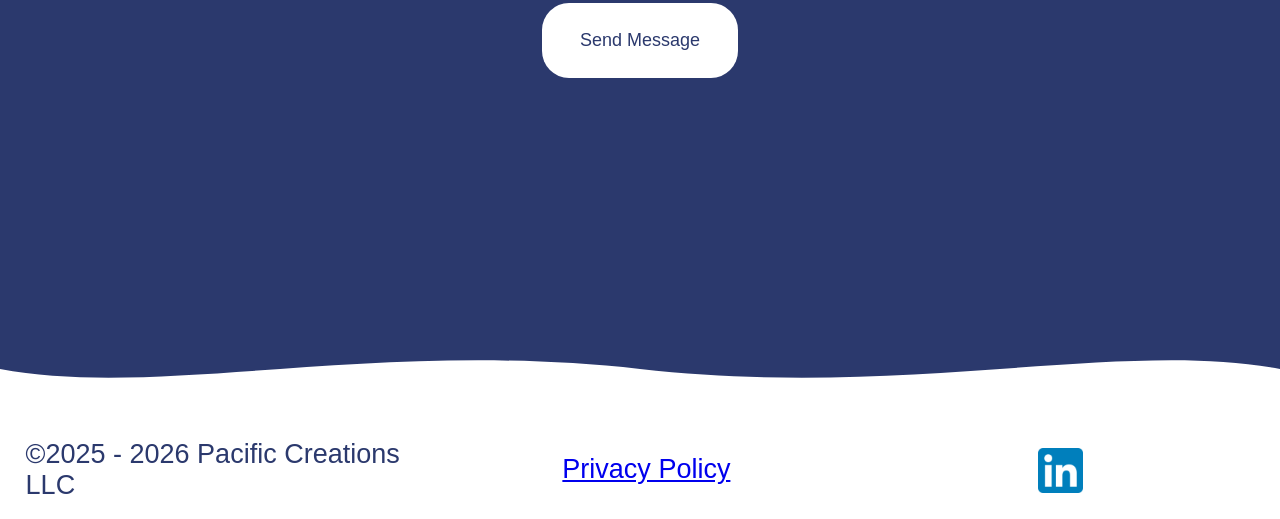
==== commit aef46ee6: "bug fix" ====
--- a/index.html
+++ b/index.html
@@ -161,7 +161,7 @@
         <h2>Get in touch</h2>
         <p class="subtitle">Have a question or want to work with Pacific Creations? We'd love to hear from you.</p>
 
-        <form action="https://api.web3forms.com/submit" method="POST">
+        <form id="contact-form" action="https://api.web3forms.com/submit" method="POST">
             <input type="hidden" name="access_key" value="31bd1e01-4196-4156-af4d-e569146d8d4f">
             <input type="checkbox" name="botcheck" style="display: none;" />
 
@@ -205,35 +205,35 @@
 
 
     <script>
-    document.getElementById('contact-form').addEventListener('submit', async function (e) {
-        e.preventDefault();
-        const btn = document.getElementById('submit-btn');
-        const status = document.getElementById('form-status');
-        btn.disabled = true;
-        btn.textContent = 'Sending…';
-        status.style.display = 'none';
-        const data = Object.fromEntries(new FormData(this));
-        try {
-            const res = await fetch('https://api.web3forms.com/submit', {
-                method: 'POST',
-                headers: { 'Content-Type': 'application/json' },
-                body: JSON.stringify(data)
-            });
-            const json = await res.json();
-            if (json.success) {
-                status.textContent = "Message sent! We'll be in touch soon.";
-                status.className = 'success';
-                this.reset();
-            } else throw new Error();
-        } catch {
-            status.textContent = 'Something went wrong. Please try again.';
-            status.className = 'error';
-        } finally {
-            status.style.display = 'block';
-            btn.disabled = false;
-            btn.textContent = 'Send message';
-        }
-    });
+        document.getElementById('contact-form').addEventListener('submit', async function (e) {
+            e.preventDefault();
+            const btn = document.getElementById('submit-btn');
+            const status = document.getElementById('form-status');
+            btn.disabled = true;
+            btn.textContent = 'Sending…';
+            status.style.display = 'none';
+            const data = Object.fromEntries(new FormData(this));
+            try {
+                const res = await fetch('https://api.web3forms.com/submit', {
+                    method: 'POST',
+                    headers: { 'Content-Type': 'application/json' },
+                    body: JSON.stringify(data)
+                });
+                const json = await res.json();
+                if (json.success) {
+                    status.textContent = "Message sent! We'll be in touch soon.";
+                    status.className = 'success';
+                    this.reset();
+                } else throw new Error();
+            } catch {
+                status.textContent = 'Something went wrong. Please try again.';
+                status.className = 'error';
+            } finally {
+                status.style.display = 'block';
+                btn.disabled = false;
+                btn.textContent = 'Send message';
+            }
+        });
     </script>
 </body>
 </html>
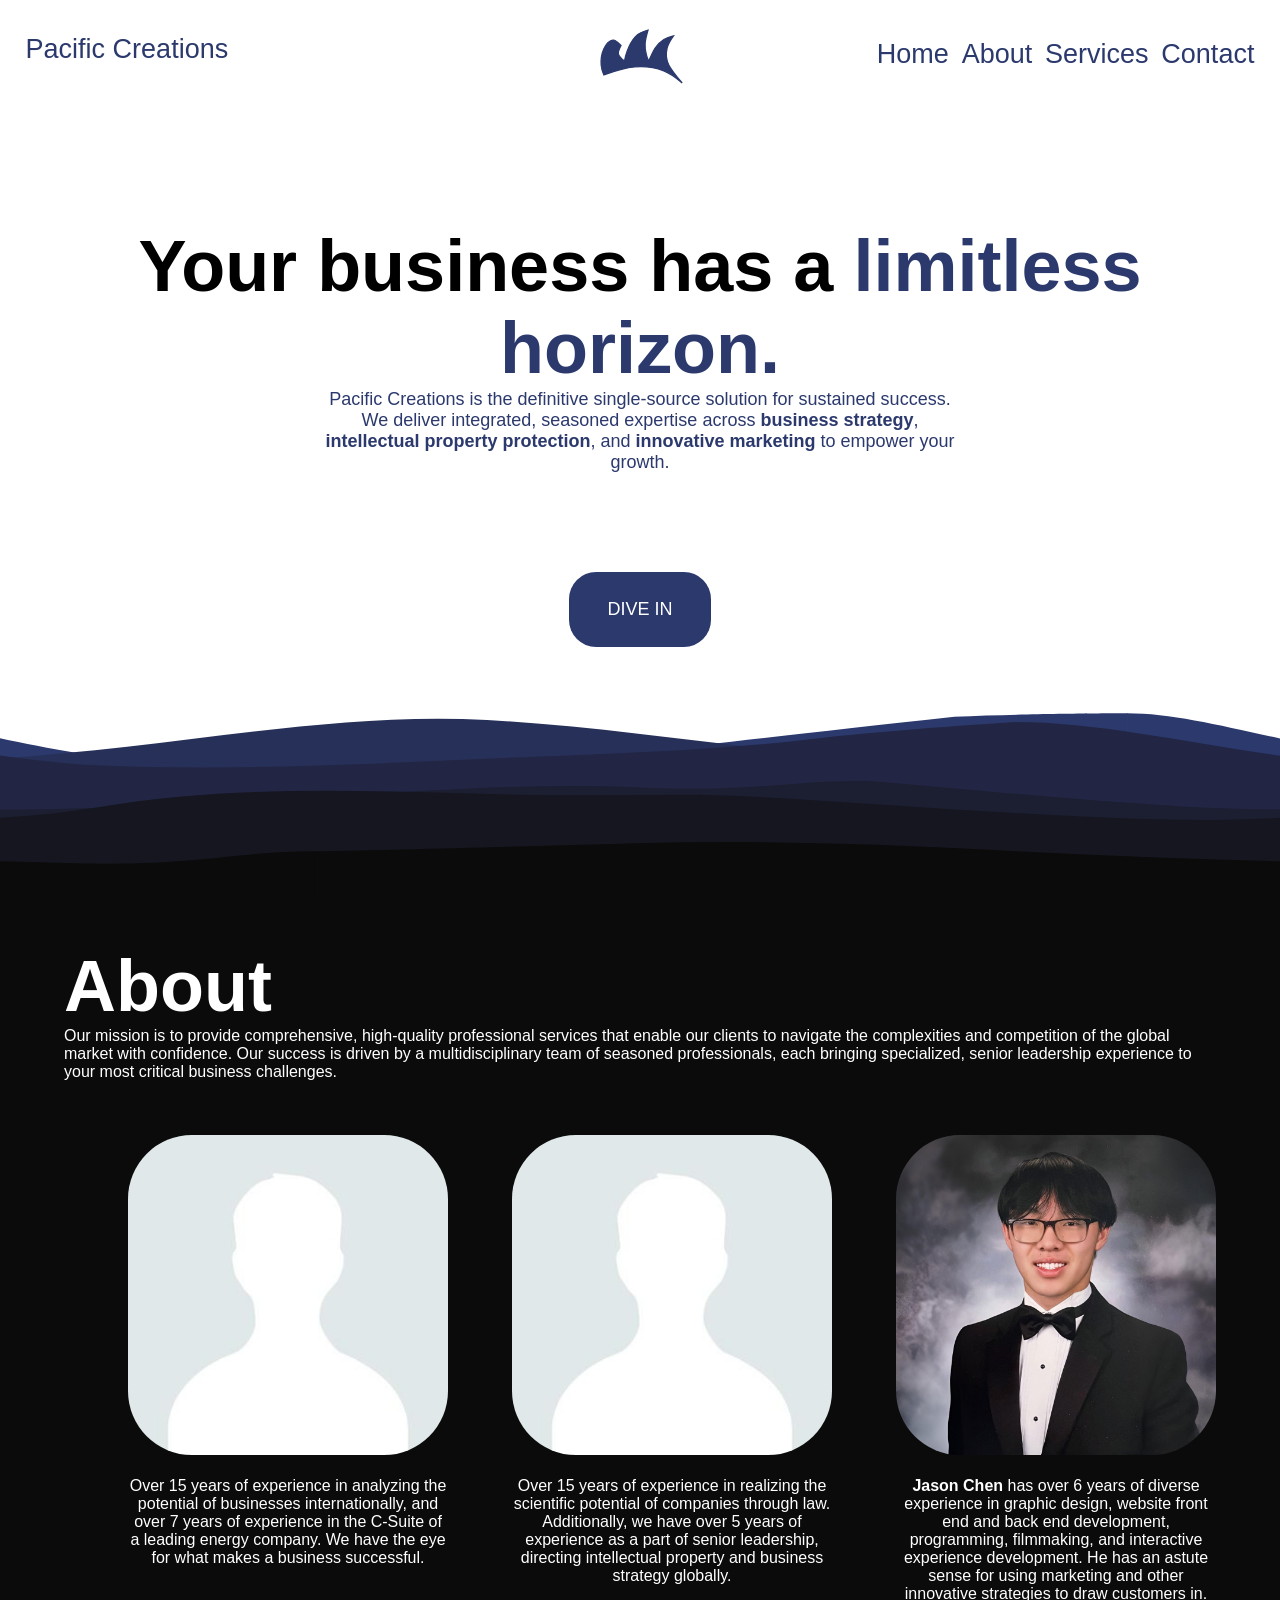
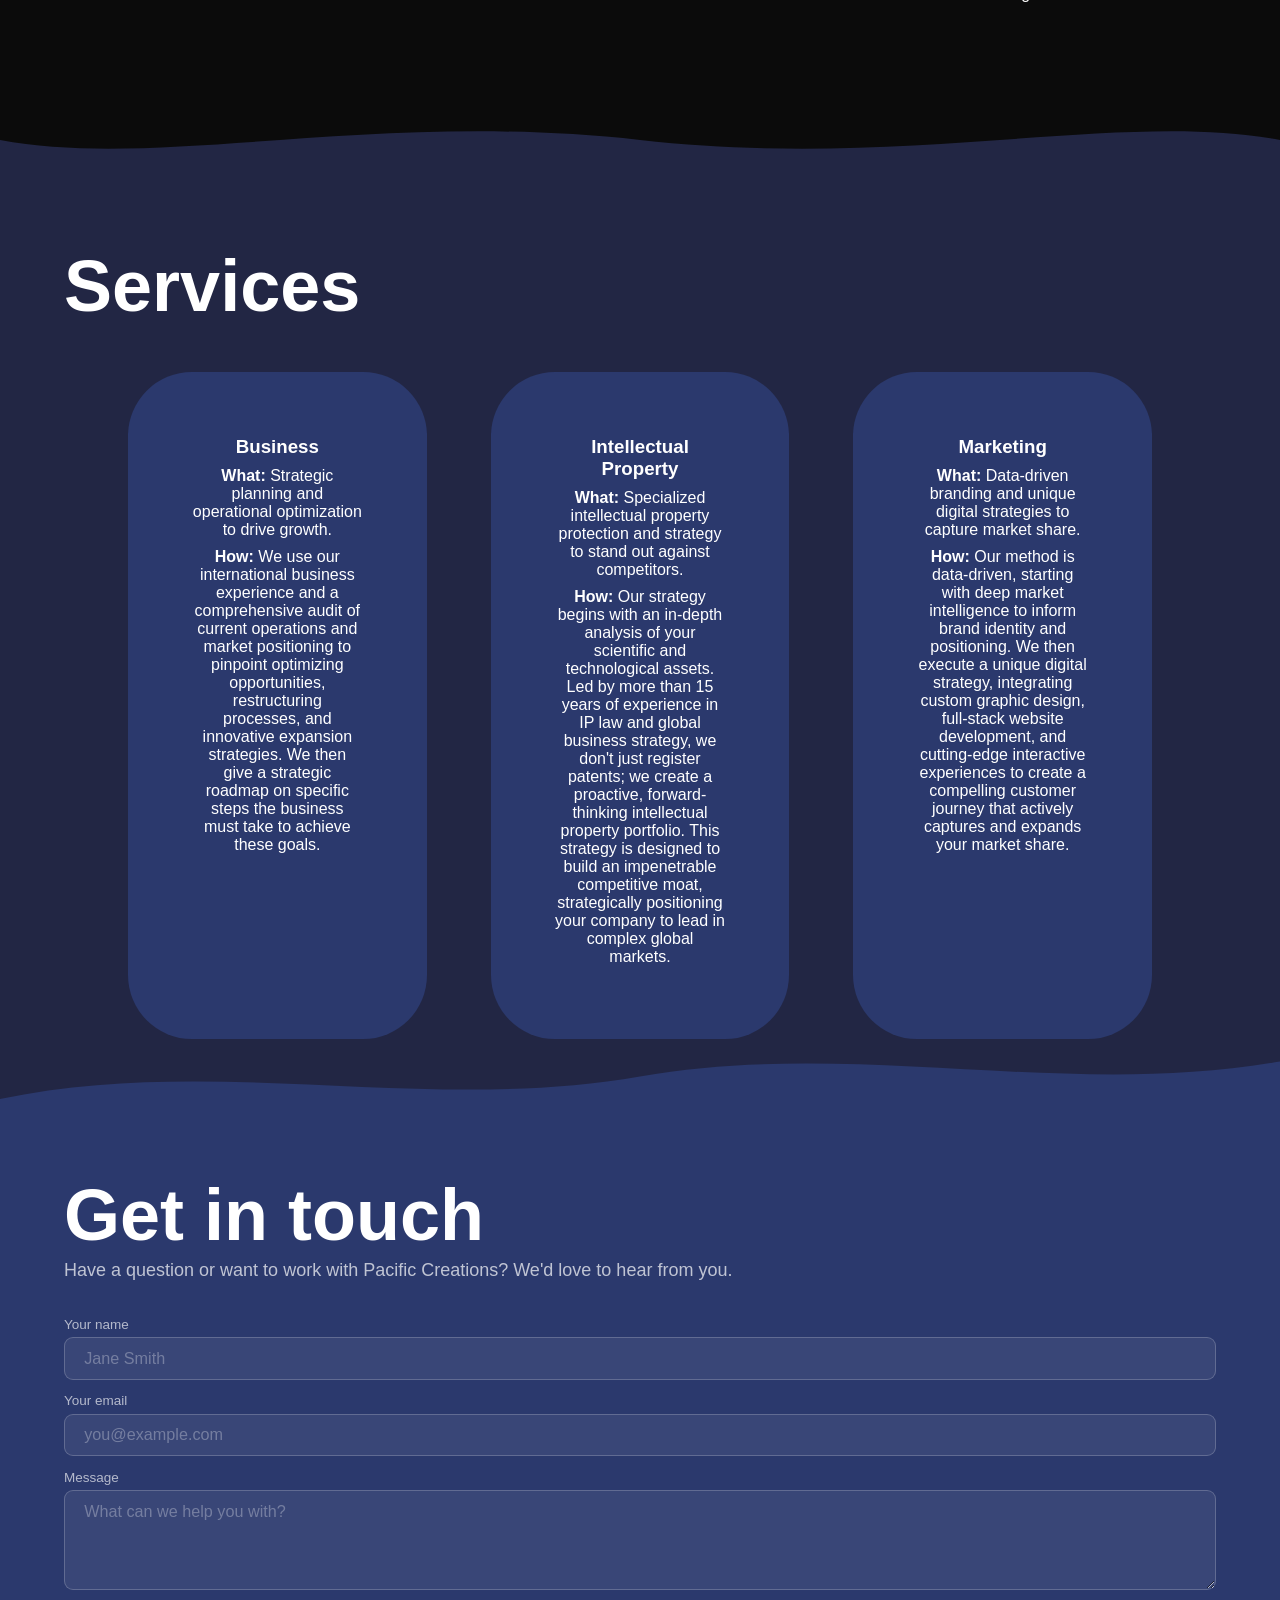
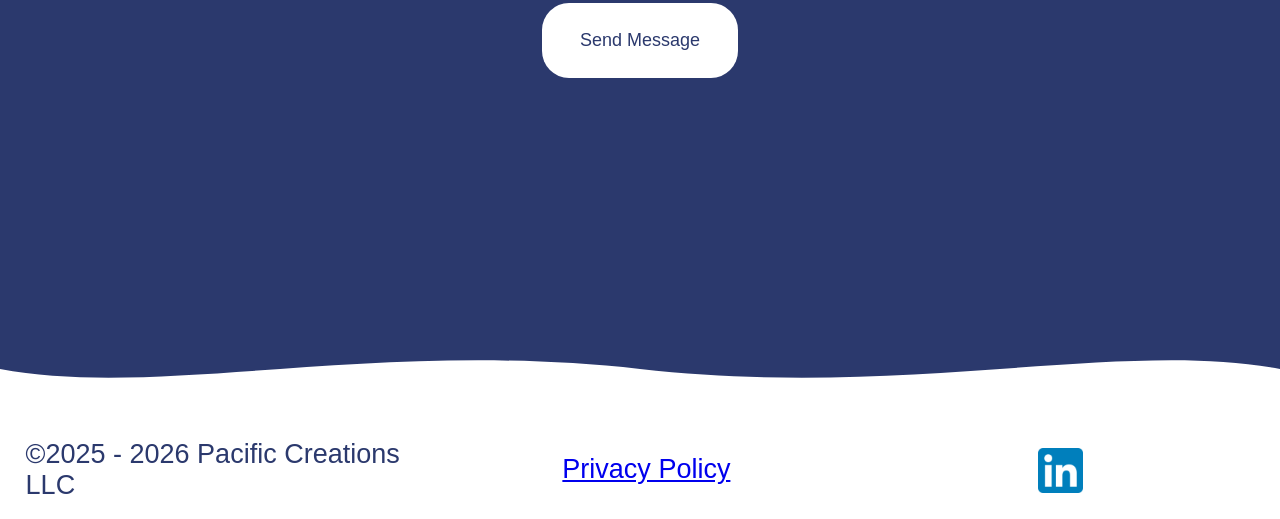
==== commit 1ac85fee: "change photos" ====
--- a/index.html
+++ b/index.html
@@ -53,24 +53,20 @@
         <div class="photos">
 
             <div>
-                <a href="https://www.linkedin.com/in/ke-chen-75bb19/" target="_blank" rel="noopener noreferrer">
-                    <img class="photo" src="assets\ke.jpg" alt="Ke Chen">
-                </a>
-
-                <p>
-                    <strong>Ke Chen</strong> has over 15 years of experience in analyzing the potential of businesses internationally, and over 7 years of experience in the C-Suite of a leading energy company.
-                    He has the eye for what makes a business successful.
+                <img class="photo" src="assets\ke.jpg" alt="Ke Chen">
+
+                <p>
+                    Over 15 years of experience in analyzing the potential of businesses internationally, and over 7 years of experience in the C-Suite of a leading energy company.
+                    We have the eye for what makes a business successful.
                 </p>
             </div>
 
             <div>
-                <a href="https://www.linkedin.com/in/fang-qian-055425b/" target="_blank" rel="noopener noreferrer">
-                    <img class="photo" src="assets\fang.jpg" alt="Fang Qian">
-                </a>
-
-                <p>
-                    <strong>Fang Qian</strong> has over 15 years of experience in realizing the scientific potential of companies through law.
-                    Additionally, she has over 5 years of experience as a part of senior leadership, directing intellectual property and business strategy globally.
+                <img class="photo" src="assets\fang.jpg" alt="Fang Qian">
+
+                <p>
+                    Over 15 years of experience in realizing the scientific potential of companies through law.
+                    Additionally, we have over 5 years of experience as a part of senior leadership, directing intellectual property and business strategy globally.
                 </p>
             </div>
 
